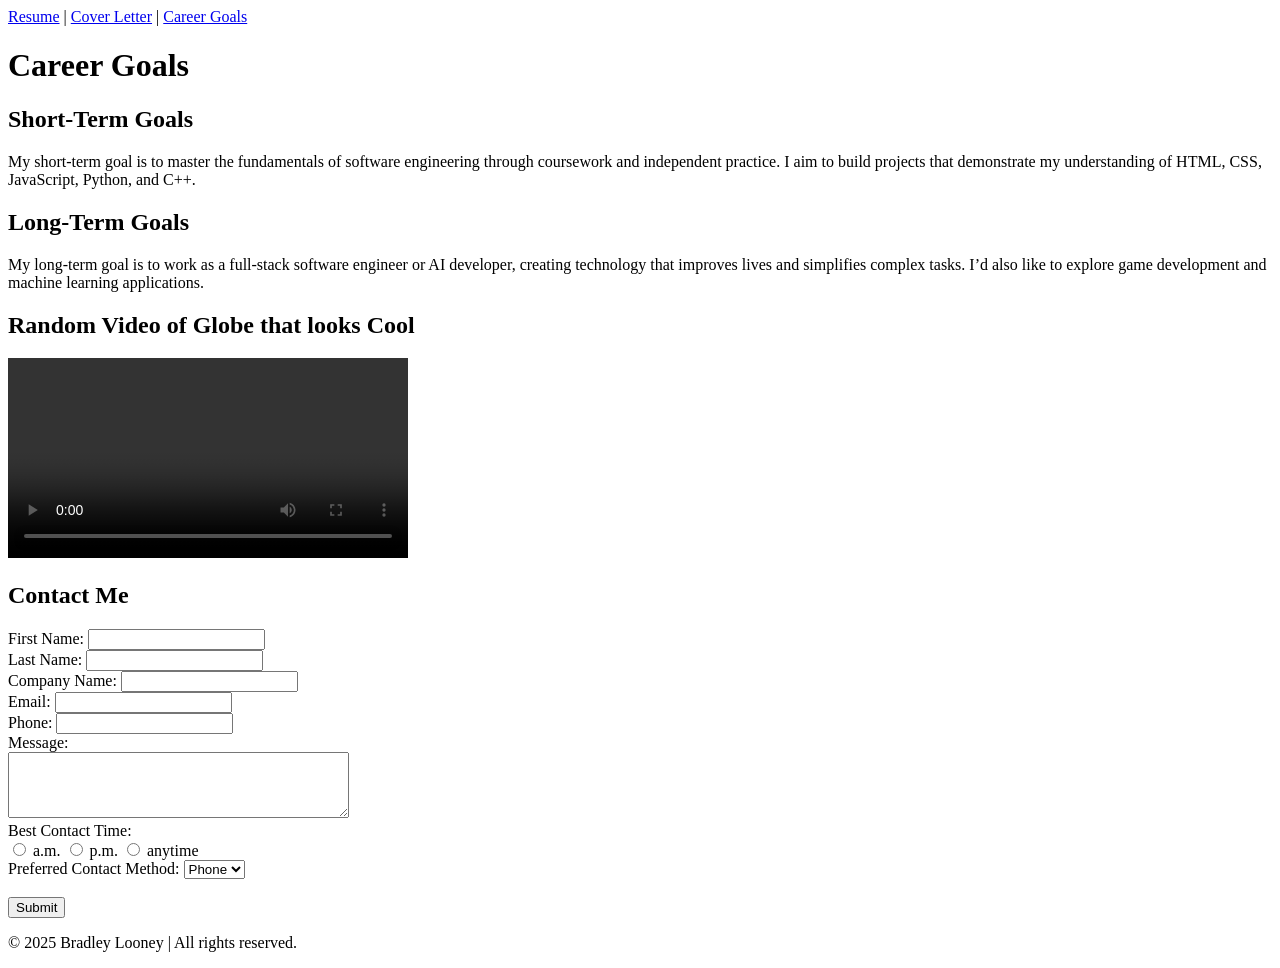
==== career-goals.html @ 58f9678e "Initial commit for this project" ====
<!DOCTYPE html>
<html lang="en">
<head>
  <meta charset="UTF-8">
  <title>Career Goals</title>
  <link rel="stylesheet" href="style.css">
</head>
<body>
  <!-- Header with navigation -->
  <header>
    <nav>
      <a href="resume.html">Resume</a> |
      <a href="cover-letter.html">Cover Letter</a> |
      <a href="career-goals.html">Career Goals</a>
    </nav>
  </header>

  <!-- Main content -->
  <main>
    <h1>Career Goals</h1>

    <!-- Short-term goals -->
    <article id="short-term">
      <h2>Short-Term Goals</h2>
      <p>
        My short-term goal is to master the fundamentals of software engineering through
        coursework and independent practice. I aim to build projects that demonstrate
        my understanding of HTML, CSS, JavaScript, Python, and C++.
      </p>
    </article>

    <!-- Long-term goals -->
    <article id="long-term">
      <h2>Long-Term Goals</h2>
      <p>
        My long-term goal is to work as a full-stack software engineer or AI developer, creating
        technology that improves lives and simplifies complex tasks.
        I’d also like to explore game development and machine learning applications.
      </p>
    </article>

    <!-- Video section -->
    <article id="video">
      <h2>Random Video of Globe that looks Cool</h2>
      <video controls width="400">
        <source src="media/video/3129957-uhd_3840_2160_25fps.mp4" type="video/mp4">
        Your browser does not support the video tag.
      </video>
    </article>

    <!-- Contact form -->
    <article id="contact">
      <h2>Contact Me</h2>
      <form action="https://wp.zybooks.com/form-viewer.php" method="post">
        <label>First Name: <input type="text" name="first-name" required></label><br>
        <label>Last Name: <input type="text" name="last-name" required></label><br>
        <label>Company Name: <input type="text" name="company"></label><br>
        <label>Email: <input type="email" name="email" required></label><br>
        <label>Phone: <input type="tel" name="phone"></label><br>
        <label>Message:<br>
          <textarea name="message" rows="4" cols="40"></textarea>
        </label><br>
        Best Contact Time:<br>
        <label><input type="radio" name="contact-time" value="am"> a.m.</label>
        <label><input type="radio" name="contact-time" value="pm"> p.m.</label>
        <label><input type="radio" name="contact-time" value="anytime"> anytime</label><br>
        Preferred Contact Method:
        <select name="contact-method">
          <option value="phone">Phone</option>
          <option value="email">Email</option>
          <option value="text">Text</option>
        </select><br><br>
        <button type="submit">Submit</button>
      </form>
    </article>
  </main>

  <!-- Footer -->
  <footer>
    <p>&copy; 2025 Bradley Looney | All rights reserved.</p>
  </footer>
</body>
</html>
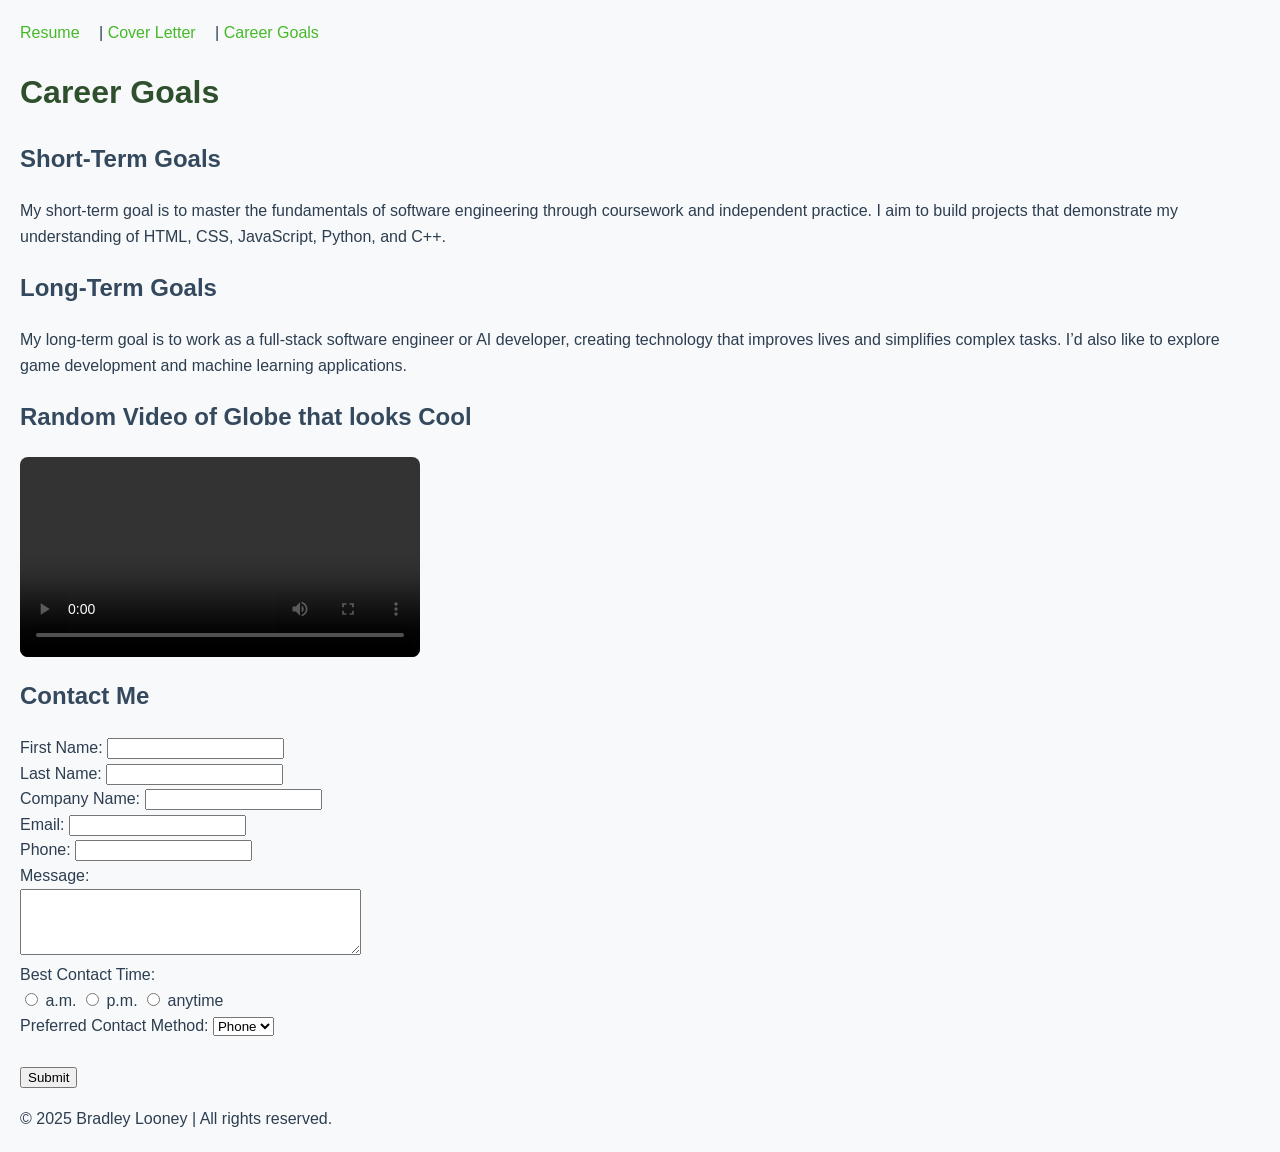
==== commit 1e493708: "no major changes" ====
--- a/career-goals.html
+++ b/career-goals.html
@@ -3,7 +3,7 @@
 <head>
   <meta charset="UTF-8">
   <title>Career Goals</title>
-  <link rel="stylesheet" href="style.css">
+  <link rel="stylesheet" href="tools\style.css">
 </head>
 <body>
   <!-- Header with navigation -->
@@ -79,6 +79,7 @@
   <footer>
     <p>&copy; 2025 Bradley Looney | All rights reserved.</p>
   </footer>
+  <script src="tools/resumeScript.js"></script>
 </body>
 </html>
 
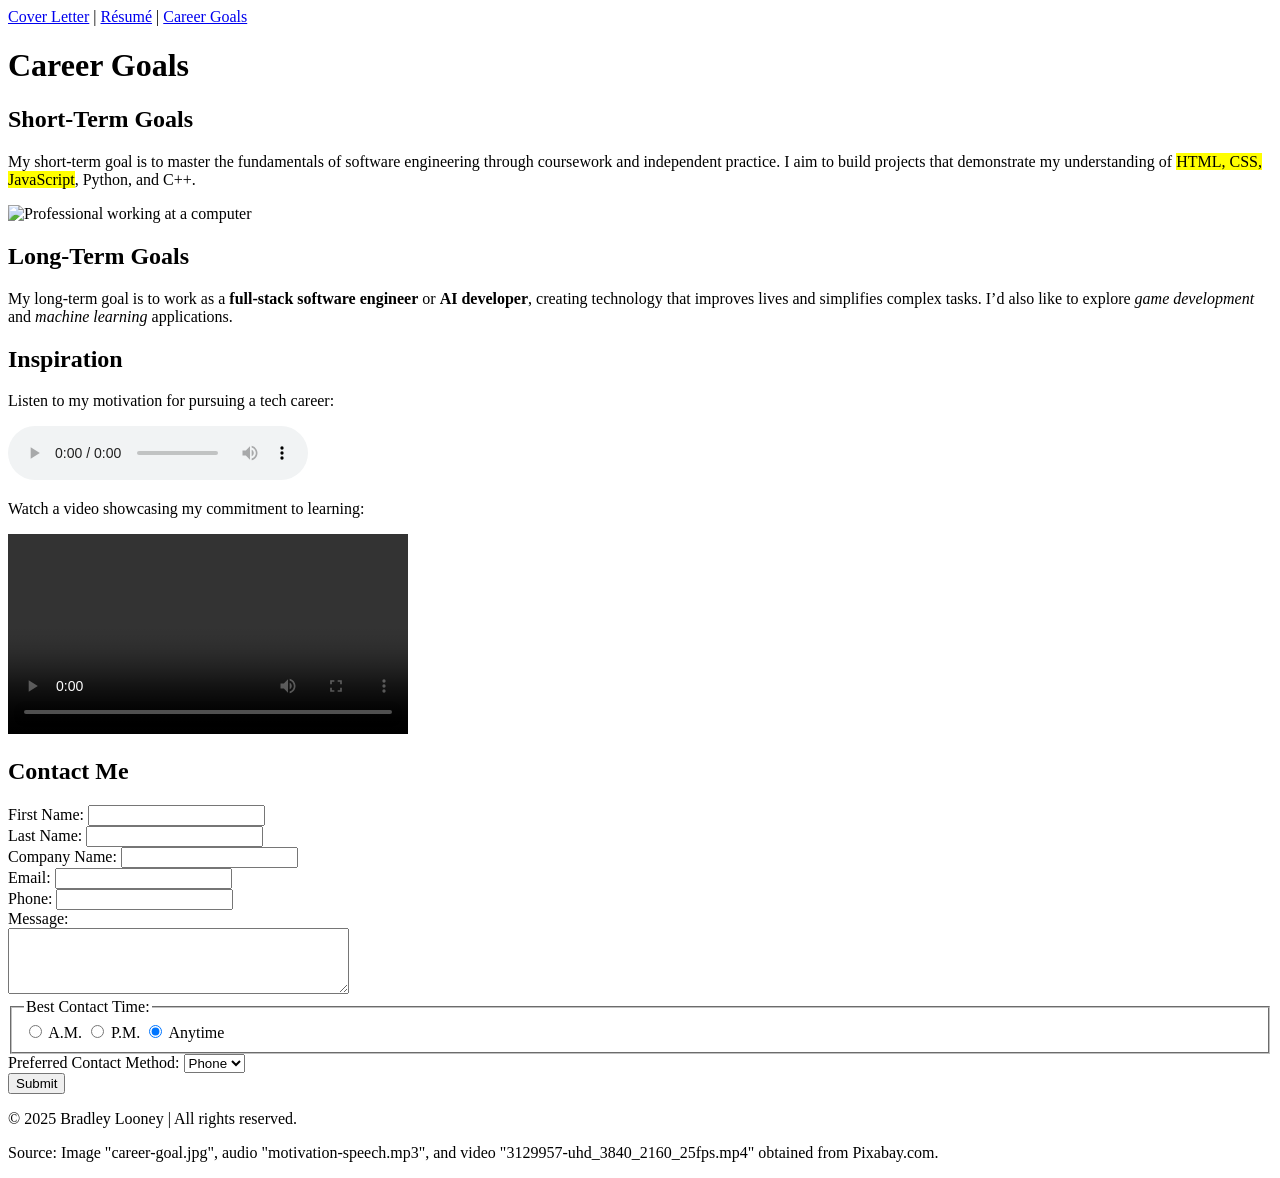
==== commit b9799e60: "see changes to be committed below." ====
--- a/career-goals.html
+++ b/career-goals.html
@@ -2,84 +2,91 @@
 <html lang="en">
 <head>
   <meta charset="UTF-8">
-  <title>Career Goals</title>
-  <link rel="stylesheet" href="tools\style.css">
+  <meta name="viewport" content="width=device-width, initial-scale=1.0">
+  <title>Career Goals - Bradley Looney</title>
+  <link rel="stylesheet" href="style.css">
 </head>
 <body>
-  <!-- Header with navigation -->
   <header>
     <nav>
-      <a href="resume.html">Resume</a> |
       <a href="cover-letter.html">Cover Letter</a> |
+      <a href="resume.html">Résumé</a> |
       <a href="career-goals.html">Career Goals</a>
     </nav>
   </header>
-
-  <!-- Main content -->
   <main>
     <h1>Career Goals</h1>
-
-    <!-- Short-term goals -->
-    <article id="short-term">
-      <h2>Short-Term Goals</h2>
-      <p>
-        My short-term goal is to master the fundamentals of software engineering through
-        coursework and independent practice. I aim to build projects that demonstrate
-        my understanding of HTML, CSS, JavaScript, Python, and C++.
-      </p>
-    </article>
-
-    <!-- Long-term goals -->
-    <article id="long-term">
-      <h2>Long-Term Goals</h2>
-      <p>
-        My long-term goal is to work as a full-stack software engineer or AI developer, creating
-        technology that improves lives and simplifies complex tasks.
-        I’d also like to explore game development and machine learning applications.
-      </p>
-    </article>
-
-    <!-- Video section -->
-    <article id="video">
-      <h2>Random Video of Globe that looks Cool</h2>
-      <video controls width="400">
-        <source src="media/video/3129957-uhd_3840_2160_25fps.mp4" type="video/mp4">
-        Your browser does not support the video tag.
-      </video>
-    </article>
-
-    <!-- Contact form -->
-    <article id="contact">
-      <h2>Contact Me</h2>
-      <form action="https://wp.zybooks.com/form-viewer.php" method="post">
-        <label>First Name: <input type="text" name="first-name" required></label><br>
-        <label>Last Name: <input type="text" name="last-name" required></label><br>
-        <label>Company Name: <input type="text" name="company"></label><br>
-        <label>Email: <input type="email" name="email" required></label><br>
-        <label>Phone: <input type="tel" name="phone"></label><br>
-        <label>Message:<br>
-          <textarea name="message" rows="4" cols="40"></textarea>
-        </label><br>
-        Best Contact Time:<br>
-        <label><input type="radio" name="contact-time" value="am"> a.m.</label>
-        <label><input type="radio" name="contact-time" value="pm"> p.m.</label>
-        <label><input type="radio" name="contact-time" value="anytime"> anytime</label><br>
-        Preferred Contact Method:
-        <select name="contact-method">
-          <option value="phone">Phone</option>
-          <option value="email">Email</option>
-          <option value="text">Text</option>
-        </select><br><br>
-        <button type="submit">Submit</button>
-      </form>
-    </article>
+    <section id="short-term">
+      <article>
+        <h2>Short-Term Goals</h2>
+        <p>
+          My short-term goal is to master the fundamentals of software engineering through coursework and independent practice. I aim to build projects that demonstrate my understanding of <mark>HTML, CSS, JavaScript</mark>, Python, and C++.
+        </p>
+        <img src="tools/media/images/career-goal.jpg" alt="Professional working at a computer" class="career-image">
+      </article>
+    </section>
+    <section id="long-term">
+      <article>
+        <h2>Long-Term Goals</h2>
+        <p>
+          My long-term goal is to work as a <strong>full-stack software engineer</strong> or <strong>AI developer</strong>, creating technology that improves lives and simplifies complex tasks. I’d also like to explore <em>game development</em> and <em>machine learning</em> applications.
+        </p>
+      </article>
+    </section>
+    <section id="media">
+      <article>
+        <h2>Inspiration</h2>
+        <p>Listen to my motivation for pursuing a tech career:</p>
+        <audio id="motivation-audio" controls>
+          <source src="tools/media/audio/motivation-speech.mp3" type="audio/mp3">
+          Your browser does not support the audio element.
+        </audio>
+        <p>Watch a video showcasing my commitment to learning:</p>
+        <video id="learning-video" controls width="400">
+          <source src="tools/media/video/3129957-uhd_3840_2160_25fps.mp4" type="video/mp4">
+          Your browser does not support the video element.
+        </video>
+      </article>
+    </section>
+    <section id="contact">
+      <article>
+        <h2>Contact Me</h2>
+        <form action="https://wp.zybooks.com/form-viewer.php" method="post">
+          <label for="first-name">First Name:</label>
+          <input type="text" id="first-name" name="first-name" required><br>
+          <label for="last-name">Last Name:</label>
+          <input type="text" id="last-name" name="last-name" required><br>
+          <label for="company-name">Company Name:</label>
+          <input type="text" id="company-name" name="company-name"><br>
+          <label for="email">Email:</label>
+          <input type="email" id="email" name="email" required><br>
+          <label for="phone">Phone:</label>
+          <input type="tel" id="phone" name="phone"><br>
+          <label for="message">Message:</label><br>
+          <textarea id="message" name="message" rows="4" cols="40"></textarea><br>
+          <fieldset>
+            <legend>Best Contact Time:</legend>
+            <input type="radio" id="am" name="contact-time" value="am">
+            <label for="am">A.M.</label>
+            <input type="radio" id="pm" name="contact-time" value="pm">
+            <label for="pm">P.M.</label>
+            <input type="radio" id="anytime" name="contact-time" value="anytime" checked>
+            <label for="anytime">Anytime</label>
+          </fieldset>
+          <label for="contact-method">Preferred Contact Method:</label>
+          <select id="contact-method" name="contact-method">
+            <option value="phone">Phone</option>
+            <option value="email">Email</option>
+            <option value="text">Text</option>
+          </select><br>
+          <input type="submit" value="Submit">
+        </form>
+      </article>
+    </section>
   </main>
-
-  <!-- Footer -->
   <footer>
     <p>&copy; 2025 Bradley Looney | All rights reserved.</p>
+    <p>Source: Image "career-goal.jpg", audio "motivation-speech.mp3", and video "3129957-uhd_3840_2160_25fps.mp4" obtained from Pixabay.com.</p>
   </footer>
-  <script src="tools/resumeScript.js"></script>
 </body>
 </html>
-
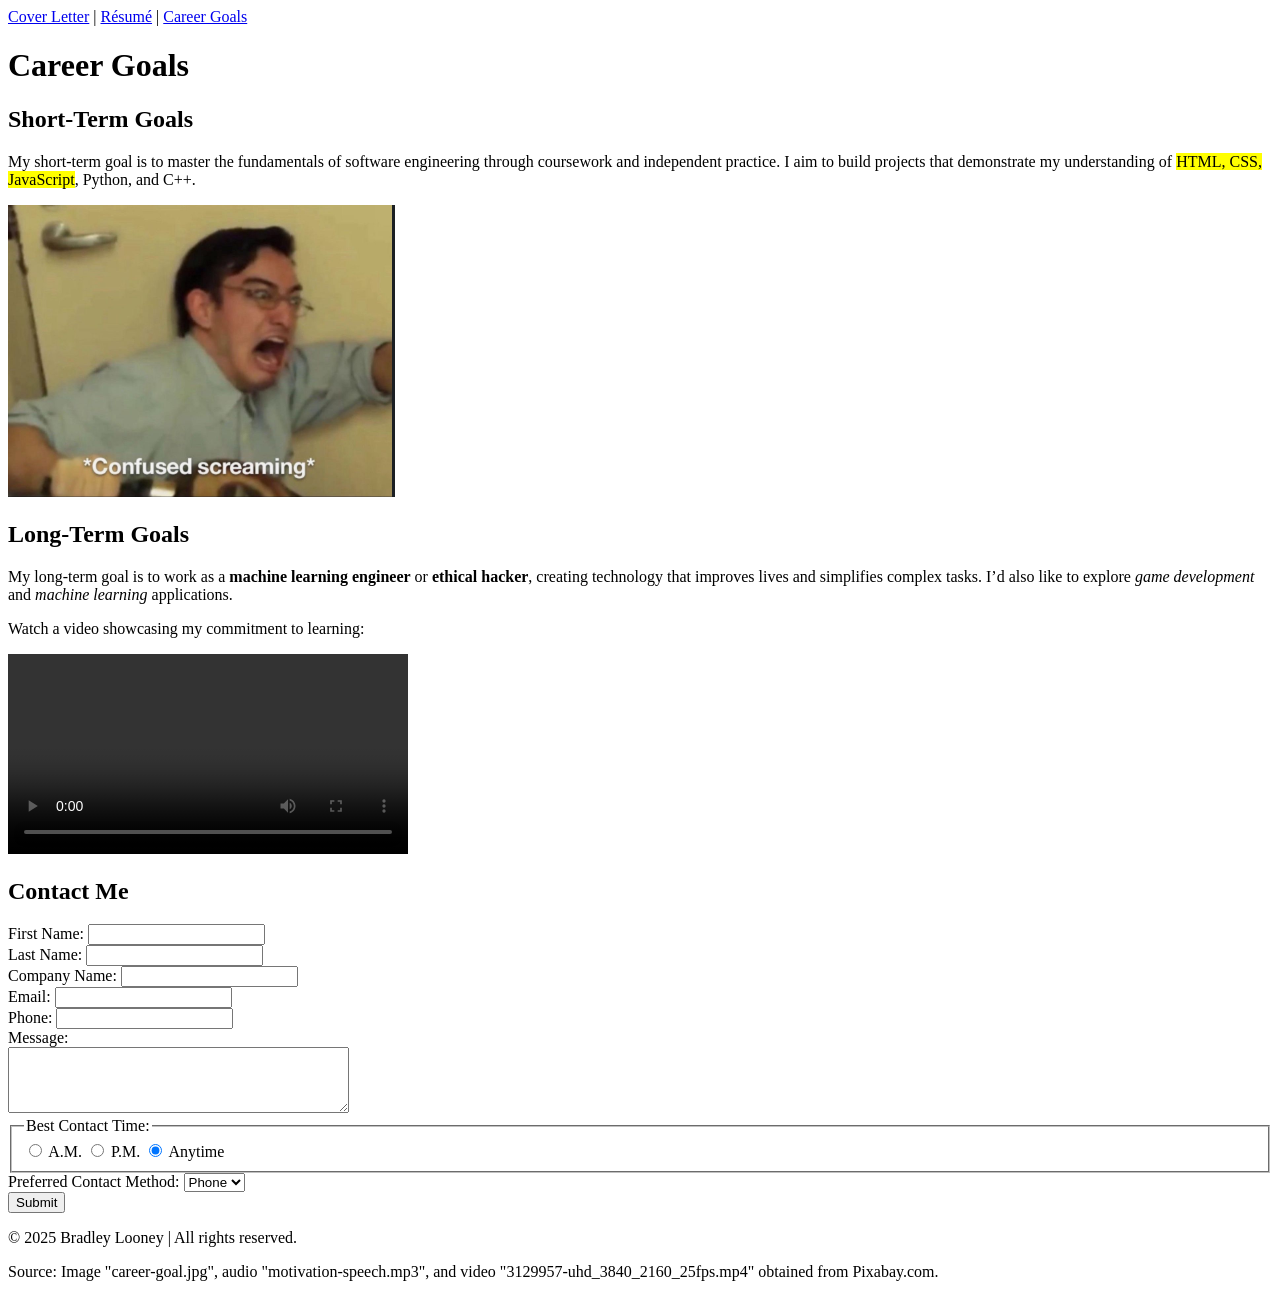
==== commit 49839490: "finished career goals section" ====
--- a/career-goals.html
+++ b/career-goals.html
@@ -22,25 +22,20 @@
         <p>
           My short-term goal is to master the fundamentals of software engineering through coursework and independent practice. I aim to build projects that demonstrate my understanding of <mark>HTML, CSS, JavaScript</mark>, Python, and C++.
         </p>
-        <img src="tools/media/images/career-goal.jpg" alt="Professional working at a computer" class="career-image">
+        <img src="tools/images/Screenshot 2025-10-13 184133.png" alt="Professional working at a computer" class="career-image">
       </article>
     </section>
     <section id="long-term">
       <article>
         <h2>Long-Term Goals</h2>
         <p>
-          My long-term goal is to work as a <strong>full-stack software engineer</strong> or <strong>AI developer</strong>, creating technology that improves lives and simplifies complex tasks. I’d also like to explore <em>game development</em> and <em>machine learning</em> applications.
+          My long-term goal is to work as a <strong> machine learning engineer</strong> or <strong>ethical hacker</strong>, creating technology that improves lives and simplifies complex tasks. I’d also like to explore <em>game development</em> and <em>machine learning</em> applications.
         </p>
       </article>
     </section>
     <section id="media">
       <article>
-        <h2>Inspiration</h2>
-        <p>Listen to my motivation for pursuing a tech career:</p>
-        <audio id="motivation-audio" controls>
-          <source src="tools/media/audio/motivation-speech.mp3" type="audio/mp3">
-          Your browser does not support the audio element.
-        </audio>
+       
         <p>Watch a video showcasing my commitment to learning:</p>
         <video id="learning-video" controls width="400">
           <source src="tools/media/video/3129957-uhd_3840_2160_25fps.mp4" type="video/mp4">
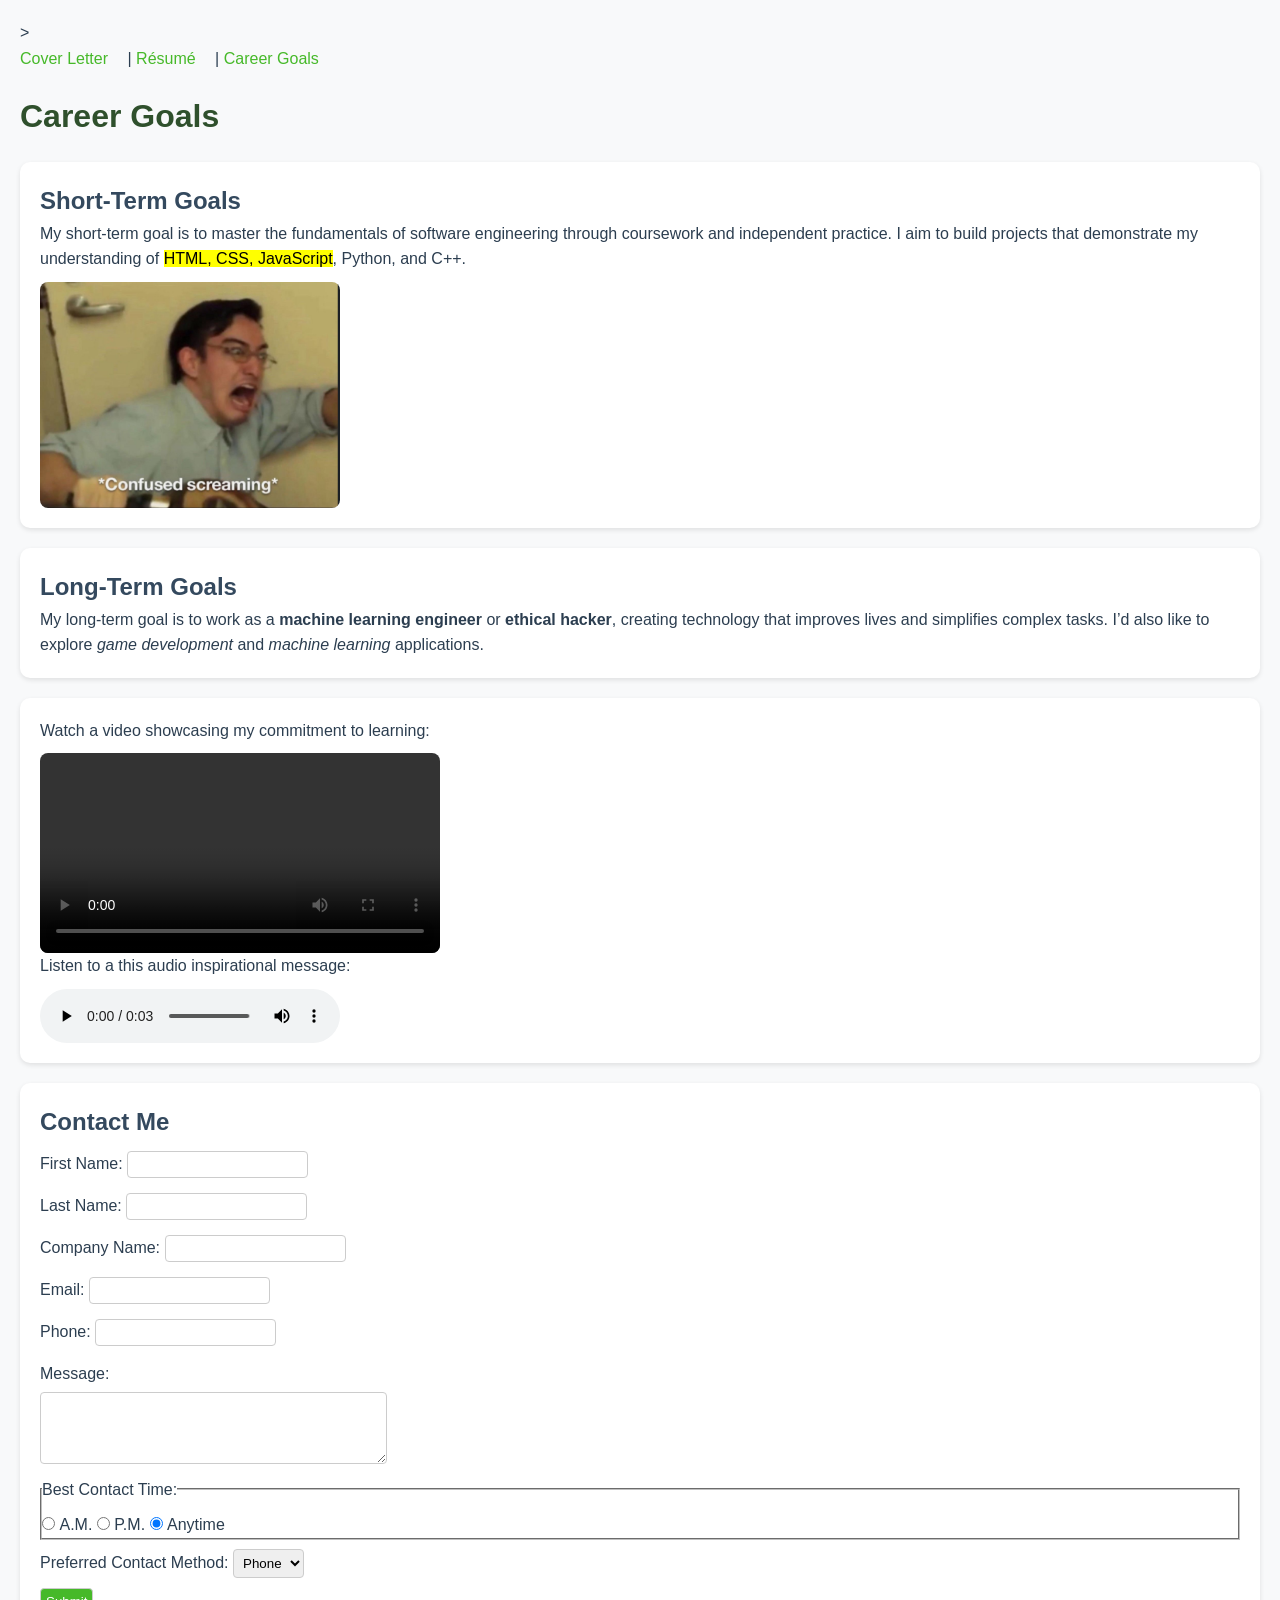
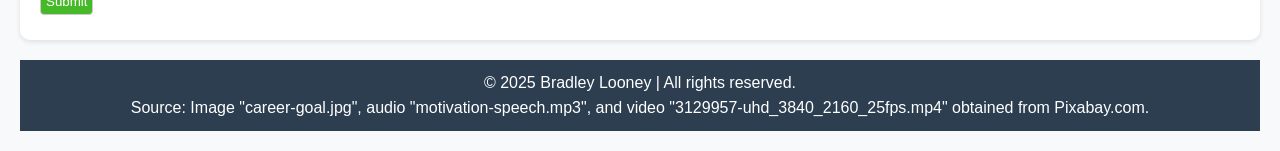
==== commit 554d5184: "fixed resume, css, and career goals" ====
--- a/career-goals.html
+++ b/career-goals.html
@@ -4,7 +4,7 @@
   <meta charset="UTF-8">
   <meta name="viewport" content="width=device-width, initial-scale=1.0">
   <title>Career Goals - Bradley Looney</title>
-  <link rel="stylesheet" href="style.css">
+  <link rel="stylesheet" href="tools/style.css">>
 </head>
 <body>
   <header>
@@ -41,6 +41,11 @@
           <source src="tools/media/video/3129957-uhd_3840_2160_25fps.mp4" type="video/mp4">
           Your browser does not support the video element.
         </video>
+        <p>Listen to a this audio inspirational message:</p>
+        <audio id="motivational-speech" controls>
+          <source src="tools/media/audio/work-hard-in-silence-spoken-201870.mp3" type="audio/mpeg">
+          Your browser does not support the audio element.
+        </audio>
       </article>
     </section>
     <section id="contact">
--- a/tools/style.css
+++ b/tools/style.css
@@ -0,0 +1,129 @@
+* {
+  box-sizing: border-box;
+  margin: 0;
+  padding: 0;
+}
+
+body {
+  font-family: Arial, sans-serif;
+  margin: 20px;
+  line-height: 1.6;
+  background-color: #f8f9fa;
+  color: #2c3e50;
+}
+
+h1 {
+  color: #2f502c;
+}
+
+h2, h3 {
+  color: #34495e;
+}
+
+nav {
+  margin-bottom: 20px;
+}
+
+nav a {
+  margin-right: 15px;
+  text-decoration: none;
+  color: #46b929;
+}
+
+nav a:hover {
+  text-decoration: underline;
+  color: #3498db;
+}
+
+section {
+  margin-top: 20px;
+  padding: 10px;
+  background: #ffffff;
+  border-radius: 10px;
+  box-shadow: 0px 2px 5px rgba(0,0,0,0.1);
+}
+
+article {
+  padding: 10px;
+}
+
+.highlight {
+  background-color: #e0f7fa;
+  padding: 2px 5px;
+}
+
+#current-date {
+  font-style: italic;
+  color: #555;
+}
+
+.custom-list {
+  list-style: square;
+  margin-left: 20px;
+}
+
+table {
+  border-collapse: collapse;
+  width: 100%;
+  margin-top: 10px;
+}
+
+th, td {
+  border: 1px solid #ccc;
+  padding: 8px;
+  text-align: left;
+}
+
+th {
+  background-color: #2f502c;
+  color: white;
+}
+
+img, video, audio {
+  display: block;
+  margin-top: 10px;
+  border-radius: 8px;
+}
+
+.profile-image {
+  max-width: 150px;
+  width: 100px;
+  height: 50px;
+  float: left;
+  margin-right: 20px;
+  margin-bottom: 10px;
+}
+
+.career-image {
+  max-width: 300px;
+}
+
+form label {
+  margin-top: 10px;
+  display: inline-block;
+}
+
+form input, form textarea, form select {
+  margin: 5px 0;
+  padding: 5px;
+  border: 1px solid #ccc;
+  border-radius: 4px;
+}
+
+form input[type="submit"] {
+  background-color: #46b929;
+  color: white;
+  cursor: pointer;
+}
+
+form input[type="submit"]:hover {
+  background-color: #3498db;
+}
+
+footer {
+  margin-top: 20px;
+  padding: 10px;
+  background-color: #2c3e50;
+  color: white;
+  text-align: center;
+}
